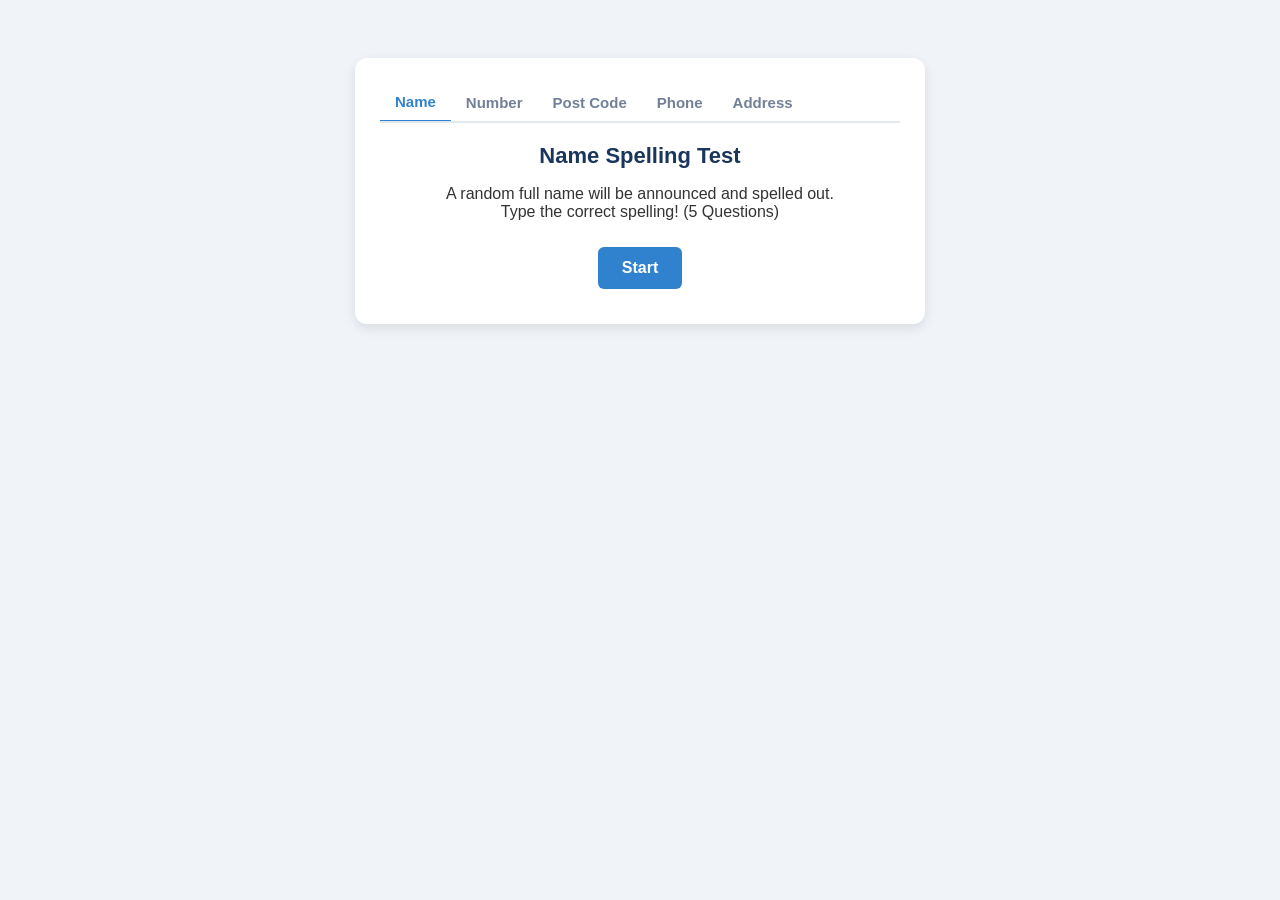
==== index.html @ 6cda3c9c "add speed change function" ====
<!DOCTYPE html>
<html lang="en">
<head>
<meta charset="UTF-8">
<meta name="viewport" content="width=device-width, initial-scale=1.0">
<title>IELTS Listening Practice</title>
<style>
    body { font-family: 'Segoe UI', Tahoma, Geneva, Verdana, sans-serif; background-color: #f0f4f8; color: #333; text-align: center; padding: 20px; }
    .container { max-width: 520px; margin: 30px auto; background: white; padding: 25px; border-radius: 12px; box-shadow: 0 4px 12px rgba(0,0,0,0.1); }
    
    /* Tabs Styling (Scrollable for mobile) */
    .tabs { display: flex; overflow-x: auto; justify-content: flex-start; margin-bottom: 20px; border-bottom: 2px solid #e2e8f0; white-space: nowrap; -webkit-overflow-scrolling: touch; }
    .tab-btn { background: none; border: none; padding: 10px 15px; font-size: 15px; font-weight: bold; color: #718096; cursor: pointer; transition: 0.3s; flex-shrink: 0; }
    .tab-btn:hover { color: #3182ce; }
    .tab-btn.active { color: #3182ce; border-bottom: 3px solid #3182ce; margin-bottom: -2px; }

    h1 { font-size: 22px; margin-bottom: 10px; color: #1a365d; }
    button.action-btn { padding: 12px 24px; font-size: 16px; font-weight: bold; cursor: pointer; background: #3182ce; color: white; border: none; border-radius: 6px; margin: 10px 5px; transition: 0.2s; }
    button.action-btn:hover { background: #2b6cb0; }
    
    /* Speed Control Styling */
    .audio-control-area { display: flex; justify-content: center; align-items: center; gap: 10px; margin: 15px 0; flex-wrap: wrap; }
    .speed-select { padding: 10px; font-size: 15px; border: 2px solid #e2e8f0; border-radius: 6px; background: white; color: #333; cursor: pointer; }
    .speed-select:focus { outline: none; border-color: #3182ce; }

    input[type="text"] { padding: 12px; font-size: 18px; width: 85%; margin: 15px 0; border: 2px solid #e2e8f0; border-radius: 6px; text-align: center; }
    input[type="text"]:focus { outline: none; border-color: #3182ce; }
    .hidden { display: none; }
    .feedback { font-size: 18px; font-weight: bold; margin: 15px 0; min-height: 27px; }
    .correct { color: #38a169; }
    .incorrect { color: #e53e3e; }
    .progress { font-size: 14px; color: #718096; margin-bottom: 15px; }
    .note { font-size: 12px; color: #718096; margin-top: 5px; min-height: 18px;}
</style>
</head>
<body>

<div class="container">
    <!-- Tabs -->
    <div class="tabs">
        <button class="tab-btn active" onclick="switchTab('name')" id="tab-name">Name</button>
        <button class="tab-btn" onclick="switchTab('number')" id="tab-number">Number</button>
        <button class="tab-btn" onclick="switchTab('postcode')" id="tab-postcode">Post Code</button>
        <button class="tab-btn" onclick="switchTab('phone')" id="tab-phone">Phone</button>
        <button class="tab-btn" onclick="switchTab('address')" id="tab-address">Address</button>
    </div>

    <h1 id="mode-title">Name Spelling Test</h1>
    
    <!-- Start Screen -->
    <div id="start-screen">
        <p id="mode-desc">A random full name will be announced and spelled out.<br>Type the correct spelling! (5 Questions)</p>
        <button class="action-btn" onclick="startGame()">Start</button>
    </div>

    <!-- Play Screen -->
    <div id="play-screen" class="hidden">
        <div class="progress" id="progress-text">Question 1 / 5</div>
        
        <!-- 音声＆スピード調整エリア -->
        <div class="audio-control-area">
            <button class="action-btn" style="margin: 0;" onclick="playAudio()">🔊 Listen Again</button>
            <select id="speed-select" class="speed-select">
                <option value="0.75">0.75x (Slow)</option>
                <option value="1.0" selected>1.0x (Normal)</option>
                <option value="1.25">1.25x (Fast)</option>
                <option value="1.5">1.5x (Very Fast)</option>
            </select>
        </div>

        <input type="text" id="answer-input" onkeypress="handleEnter(event)">
        <div class="note" id="mode-note">* Include a space between first and last name</div>
        <br>
        <button class="action-btn" id="submit-btn" onclick="checkAnswer()">Check Answer</button>
        <button class="action-btn hidden" id="next-btn" onclick="nextQuestion()">Next Question</button>
        <div id="feedback-text" class="feedback"></div>
    </div>

    <!-- Result Screen -->
    <div id="result-screen" class="hidden">
        <h2>Results</h2>
        <p id="score-text" style="font-size: 24px; font-weight: bold;"></p>
        <button class="action-btn" onclick="startGame()">Play Again</button>
    </div>
</div>

<!-- 外部データファイルを読み込み -->
<script src="data.js"></script>

<script>
    // --- Application Modes ---
    const modes = {
        name: {
            title: "Name Spelling Test",
            desc: "A random full name will be announced and spelled out.<br>Type the correct spelling! (5 Questions)",
            placeholder: "First Last",
            note: "* Include a space between first and last name",
            generate: () => {
                let f = firstNames[Math.floor(Math.random() * firstNames.length)];
                let l = lastNames[Math.floor(Math.random() * lastNames.length)];
                return { display: `${f} ${l}`, answer: `${f} ${l}`.toLowerCase() };
            },
            getAudioText: (q) => {
                const parts = q.display.split(' ');
                const spelledFirst = parts[0].toUpperCase().split('').join(', ');
                const spelledLast = parts[1].toUpperCase().split('').join(', ');
                return `, , , , ${q.display}. , , , ${spelledFirst}, , , , ${spelledLast}`;
            },
            normalizeInput: (input) => input.replace(/\s+/g, ' ').toLowerCase()
        },
        number: {
            title: "Number Dictation",
            desc: "A random number (10 - 999,999) will be announced.<br>Type the exact number! (5 Questions)",
            placeholder: "e.g. 12345",
            note: "* Commas are optional (1234 or 1,234)",
            generate: () => {
                const num = Math.floor(Math.random() * 999990) + 10;
                return { display: num.toString(), answer: num.toString() };
            },
            getAudioText: (q) => `, , , , ${q.display}`,
            normalizeInput: (input) => input.replace(/[,\s]+/g, '')
        },
        postcode: {
            title: "Post Code Dictation",
            desc: "A UK Post Code will be announced.<br>Type the correct post code! (5 Questions)",
            placeholder: "e.g. SW1A 1AA",
            note: "* Include the space in the middle",
            generate: () => {
                let pc = postcodes[Math.floor(Math.random() * postcodes.length)];
                return { display: pc, answer: pc.toLowerCase() };
            },
            getAudioText: (q) => `, , , , ${q.display}`,
            normalizeInput: (input) => input.replace(/\s+/g, ' ').toLowerCase()
        },
        phone: {
            title: "Phone Number Dictation",
            desc: "A UK phone number will be announced.<br>Type the correct number! (5 Questions)",
            placeholder: "e.g. 07700 900077",
            note: "* Spaces in numbers are optional",
            generate: () => {
                let ph = phoneNumbers[Math.floor(Math.random() * phoneNumbers.length)];
                return { display: ph, answer: ph };
            },
            getAudioText: (q) => `, , , , ${q.display}`,
            normalizeInput: (input) => input.replace(/[\s]+/g, '')
        },
        address: {
            title: "Address & Street Name Dictation",
            desc: "A street address will be announced and the street name spelled out.<br>Type the full address! (5 Questions)",
            placeholder: "e.g. 15 Sparrow Lane",
            note: "* e.g. Number followed by street name",
            generate: () => {
                let addr = addresses[Math.floor(Math.random() * addresses.length)];
                let full = `${addr.num} ${addr.street}`;
                return { display: full, answer: full.toLowerCase() };
            },
            getAudioText: (q) => {
                const parts = q.display.split(' ');
                const streetWords = parts.slice(1).join(' ');
                const spelledStreet = streetWords.toUpperCase().split('').join(', ');
                return `, , , , ${q.display}. , , , ${spelledStreet}`;
            },
            normalizeInput: (input) => input.replace(/\s+/g, ' ').toLowerCase()
        }
    };

    // --- State ---
    const totalQuestions = 5;
    let currentMode = 'name';
    let questions = [];
    let currentQuestionIndex = 0;
    let score = 0;
    let currentQObj = null;

    // --- Functions ---
    function switchTab(mode) {
        currentMode = mode;
        
        document.querySelectorAll('.tab-btn').forEach(btn => btn.classList.remove('active'));
        document.getElementById(`tab-${mode}`).classList.add('active');
        
        const m = modes[mode];
        document.getElementById("mode-title").innerText = m.title;
        document.getElementById("mode-desc").innerHTML = m.desc;
        document.getElementById("answer-input").placeholder = m.placeholder;
        document.getElementById("mode-note").innerText = m.note;
        
        document.getElementById("start-screen").classList.remove("hidden");
        document.getElementById("play-screen").classList.add("hidden");
        document.getElementById("result-screen").classList.add("hidden");
    }

    function startGame() {
        score = 0;
        currentQuestionIndex = 0;
        questions = [];
        
        for(let i = 0; i < totalQuestions; i++) {
            questions.push(modes[currentMode].generate());
        }
        
        document.getElementById("start-screen").classList.add("hidden");
        document.getElementById("result-screen").classList.add("hidden");
        document.getElementById("play-screen").classList.remove("hidden");
        
        loadQuestion();
    }

    function loadQuestion() {
        currentQObj = questions[currentQuestionIndex];
        document.getElementById("progress-text").innerText = `Question ${currentQuestionIndex + 1} / ${totalQuestions}`;
        
        const inputEl = document.getElementById("answer-input");
        inputEl.value = "";
        inputEl.disabled = false;
        inputEl.style.textTransform = (currentMode === 'name' || currentMode === 'address') ? "capitalize" : "none";
        
        document.getElementById("feedback-text").innerText = "";
        document.getElementById("submit-btn").classList.remove("hidden");
        document.getElementById("next-btn").classList.add("hidden");
        inputEl.focus();
        
        setTimeout(playAudio, 500);
    }

    function playAudio() {
        if ('speechSynthesis' in window) {
            window.speechSynthesis.cancel(); 
            
            const textToSpeak = modes[currentMode].getAudioText(currentQObj);
            
            const utterance = new SpeechSynthesisUtterance(textToSpeak);
            utterance.lang = 'en-GB'; 
            
            // ★ プルダウンで選択されたスピード（数値）をここに反映させる
            const selectedSpeed = document.getElementById("speed-select").value;
            utterance.rate = parseFloat(selectedSpeed); 
            
            window.speechSynthesis.speak(utterance);
        } else {
            alert("Your browser does not support text-to-speech.");
        }
    }

    function handleEnter(event) {
        (event.key === "Enter") && (!document.getElementById("submit-btn").classList.contains("hidden") ? checkAnswer() : nextQuestion());
    }

    function checkAnswer() {
        let input = document.getElementById("answer-input").value.trim();
        if (input === "") return; 

        const normalizedInput = modes[currentMode].normalizeInput(input);
        const correctAnswer = currentQObj.answer;
        
        const feedback = document.getElementById("feedback-text");

        document.getElementById("answer-input").disabled = true;
        document.getElementById("submit-btn").classList.add("hidden");
        document.getElementById("next-btn").classList.remove("hidden");

        if (normalizedInput === correctAnswer) {
            feedback.innerText = "⭕ Correct!";
            feedback.className = "feedback correct";
            score++;
        } else {
            feedback.innerText = `❌ Incorrect! The answer is ${currentQObj.display}`;
            feedback.className = "feedback incorrect";
        }
    }

    function nextQuestion() {
        currentQuestionIndex++;
        if (currentQuestionIndex < totalQuestions) {
            loadQuestion();
        } else {
            showResult();
        }
    }

    function showResult() {
        document.getElementById("play-screen").classList.add("hidden");
        document.getElementById("result-screen").classList.remove("hidden");
        document.getElementById("score-text").innerText = `${score} / ${totalQuestions}`;
    }
    
    switchTab('name');
</script>
</body>
</html>
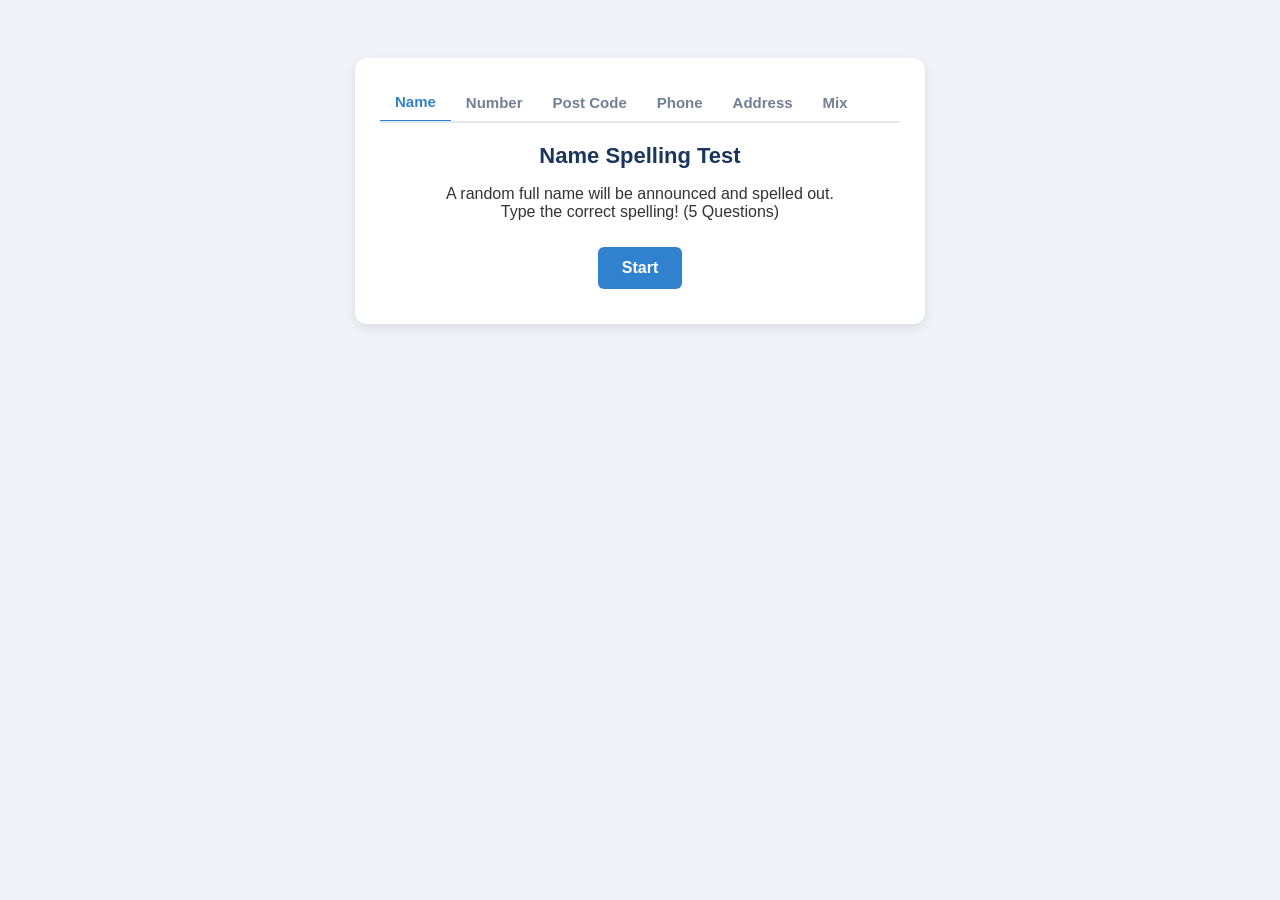
==== commit 3da999a3: "Add mixed practice tab" ====
--- a/index.html
+++ b/index.html
@@ -4,34 +4,7 @@
 <meta charset="UTF-8">
 <meta name="viewport" content="width=device-width, initial-scale=1.0">
 <title>IELTS Listening Practice</title>
-<style>
-    body { font-family: 'Segoe UI', Tahoma, Geneva, Verdana, sans-serif; background-color: #f0f4f8; color: #333; text-align: center; padding: 20px; }
-    .container { max-width: 520px; margin: 30px auto; background: white; padding: 25px; border-radius: 12px; box-shadow: 0 4px 12px rgba(0,0,0,0.1); }
-    
-    /* Tabs Styling (Scrollable for mobile) */
-    .tabs { display: flex; overflow-x: auto; justify-content: flex-start; margin-bottom: 20px; border-bottom: 2px solid #e2e8f0; white-space: nowrap; -webkit-overflow-scrolling: touch; }
-    .tab-btn { background: none; border: none; padding: 10px 15px; font-size: 15px; font-weight: bold; color: #718096; cursor: pointer; transition: 0.3s; flex-shrink: 0; }
-    .tab-btn:hover { color: #3182ce; }
-    .tab-btn.active { color: #3182ce; border-bottom: 3px solid #3182ce; margin-bottom: -2px; }
-
-    h1 { font-size: 22px; margin-bottom: 10px; color: #1a365d; }
-    button.action-btn { padding: 12px 24px; font-size: 16px; font-weight: bold; cursor: pointer; background: #3182ce; color: white; border: none; border-radius: 6px; margin: 10px 5px; transition: 0.2s; }
-    button.action-btn:hover { background: #2b6cb0; }
-    
-    /* Speed Control Styling */
-    .audio-control-area { display: flex; justify-content: center; align-items: center; gap: 10px; margin: 15px 0; flex-wrap: wrap; }
-    .speed-select { padding: 10px; font-size: 15px; border: 2px solid #e2e8f0; border-radius: 6px; background: white; color: #333; cursor: pointer; }
-    .speed-select:focus { outline: none; border-color: #3182ce; }
-
-    input[type="text"] { padding: 12px; font-size: 18px; width: 85%; margin: 15px 0; border: 2px solid #e2e8f0; border-radius: 6px; text-align: center; }
-    input[type="text"]:focus { outline: none; border-color: #3182ce; }
-    .hidden { display: none; }
-    .feedback { font-size: 18px; font-weight: bold; margin: 15px 0; min-height: 27px; }
-    .correct { color: #38a169; }
-    .incorrect { color: #e53e3e; }
-    .progress { font-size: 14px; color: #718096; margin-bottom: 15px; }
-    .note { font-size: 12px; color: #718096; margin-top: 5px; min-height: 18px;}
-</style>
+<link rel="stylesheet" href="style.css">
 </head>
 <body>
 
@@ -43,6 +16,7 @@
         <button class="tab-btn" onclick="switchTab('postcode')" id="tab-postcode">Post Code</button>
         <button class="tab-btn" onclick="switchTab('phone')" id="tab-phone">Phone</button>
         <button class="tab-btn" onclick="switchTab('address')" id="tab-address">Address</button>
+        <button class="tab-btn" onclick="switchTab('mix')" id="tab-mix">Mix</button>
     </div>
 
     <h1 id="mode-title">Name Spelling Test</h1>
@@ -57,15 +31,12 @@
     <div id="play-screen" class="hidden">
         <div class="progress" id="progress-text">Question 1 / 5</div>
         
-        <!-- 音声＆スピード調整エリア -->
         <div class="audio-control-area">
             <button class="action-btn" style="margin: 0;" onclick="playAudio()">🔊 Listen Again</button>
-            <select id="speed-select" class="speed-select">
-                <option value="0.75">0.75x (Slow)</option>
-                <option value="1.0" selected>1.0x (Normal)</option>
-                <option value="1.25">1.25x (Fast)</option>
-                <option value="1.5">1.5x (Very Fast)</option>
-            </select>
+            <div class="speed-box">
+                <label for="speed-range">Speed: <span id="speed-val">1.0</span>x</label>
+                <input type="range" id="speed-range" min="0.5" max="2.0" step="0.1" value="1.0" oninput="document.getElementById('speed-val').innerText = this.value">
+            </div>
         </div>
 
         <input type="text" id="answer-input" onkeypress="handleEnter(event)">
@@ -84,207 +55,8 @@
     </div>
 </div>
 
-<!-- 外部データファイルを読み込み -->
 <script src="data.js"></script>
+<script src="app.js"></script>
 
-<script>
-    // --- Application Modes ---
-    const modes = {
-        name: {
-            title: "Name Spelling Test",
-            desc: "A random full name will be announced and spelled out.<br>Type the correct spelling! (5 Questions)",
-            placeholder: "First Last",
-            note: "* Include a space between first and last name",
-            generate: () => {
-                let f = firstNames[Math.floor(Math.random() * firstNames.length)];
-                let l = lastNames[Math.floor(Math.random() * lastNames.length)];
-                return { display: `${f} ${l}`, answer: `${f} ${l}`.toLowerCase() };
-            },
-            getAudioText: (q) => {
-                const parts = q.display.split(' ');
-                const spelledFirst = parts[0].toUpperCase().split('').join(', ');
-                const spelledLast = parts[1].toUpperCase().split('').join(', ');
-                return `, , , , ${q.display}. , , , ${spelledFirst}, , , , ${spelledLast}`;
-            },
-            normalizeInput: (input) => input.replace(/\s+/g, ' ').toLowerCase()
-        },
-        number: {
-            title: "Number Dictation",
-            desc: "A random number (10 - 999,999) will be announced.<br>Type the exact number! (5 Questions)",
-            placeholder: "e.g. 12345",
-            note: "* Commas are optional (1234 or 1,234)",
-            generate: () => {
-                const num = Math.floor(Math.random() * 999990) + 10;
-                return { display: num.toString(), answer: num.toString() };
-            },
-            getAudioText: (q) => `, , , , ${q.display}`,
-            normalizeInput: (input) => input.replace(/[,\s]+/g, '')
-        },
-        postcode: {
-            title: "Post Code Dictation",
-            desc: "A UK Post Code will be announced.<br>Type the correct post code! (5 Questions)",
-            placeholder: "e.g. SW1A 1AA",
-            note: "* Include the space in the middle",
-            generate: () => {
-                let pc = postcodes[Math.floor(Math.random() * postcodes.length)];
-                return { display: pc, answer: pc.toLowerCase() };
-            },
-            getAudioText: (q) => `, , , , ${q.display}`,
-            normalizeInput: (input) => input.replace(/\s+/g, ' ').toLowerCase()
-        },
-        phone: {
-            title: "Phone Number Dictation",
-            desc: "A UK phone number will be announced.<br>Type the correct number! (5 Questions)",
-            placeholder: "e.g. 07700 900077",
-            note: "* Spaces in numbers are optional",
-            generate: () => {
-                let ph = phoneNumbers[Math.floor(Math.random() * phoneNumbers.length)];
-                return { display: ph, answer: ph };
-            },
-            getAudioText: (q) => `, , , , ${q.display}`,
-            normalizeInput: (input) => input.replace(/[\s]+/g, '')
-        },
-        address: {
-            title: "Address & Street Name Dictation",
-            desc: "A street address will be announced and the street name spelled out.<br>Type the full address! (5 Questions)",
-            placeholder: "e.g. 15 Sparrow Lane",
-            note: "* e.g. Number followed by street name",
-            generate: () => {
-                let addr = addresses[Math.floor(Math.random() * addresses.length)];
-                let full = `${addr.num} ${addr.street}`;
-                return { display: full, answer: full.toLowerCase() };
-            },
-            getAudioText: (q) => {
-                const parts = q.display.split(' ');
-                const streetWords = parts.slice(1).join(' ');
-                const spelledStreet = streetWords.toUpperCase().split('').join(', ');
-                return `, , , , ${q.display}. , , , ${spelledStreet}`;
-            },
-            normalizeInput: (input) => input.replace(/\s+/g, ' ').toLowerCase()
-        }
-    };
-
-    // --- State ---
-    const totalQuestions = 5;
-    let currentMode = 'name';
-    let questions = [];
-    let currentQuestionIndex = 0;
-    let score = 0;
-    let currentQObj = null;
-
-    // --- Functions ---
-    function switchTab(mode) {
-        currentMode = mode;
-        
-        document.querySelectorAll('.tab-btn').forEach(btn => btn.classList.remove('active'));
-        document.getElementById(`tab-${mode}`).classList.add('active');
-        
-        const m = modes[mode];
-        document.getElementById("mode-title").innerText = m.title;
-        document.getElementById("mode-desc").innerHTML = m.desc;
-        document.getElementById("answer-input").placeholder = m.placeholder;
-        document.getElementById("mode-note").innerText = m.note;
-        
-        document.getElementById("start-screen").classList.remove("hidden");
-        document.getElementById("play-screen").classList.add("hidden");
-        document.getElementById("result-screen").classList.add("hidden");
-    }
-
-    function startGame() {
-        score = 0;
-        currentQuestionIndex = 0;
-        questions = [];
-        
-        for(let i = 0; i < totalQuestions; i++) {
-            questions.push(modes[currentMode].generate());
-        }
-        
-        document.getElementById("start-screen").classList.add("hidden");
-        document.getElementById("result-screen").classList.add("hidden");
-        document.getElementById("play-screen").classList.remove("hidden");
-        
-        loadQuestion();
-    }
-
-    function loadQuestion() {
-        currentQObj = questions[currentQuestionIndex];
-        document.getElementById("progress-text").innerText = `Question ${currentQuestionIndex + 1} / ${totalQuestions}`;
-        
-        const inputEl = document.getElementById("answer-input");
-        inputEl.value = "";
-        inputEl.disabled = false;
-        inputEl.style.textTransform = (currentMode === 'name' || currentMode === 'address') ? "capitalize" : "none";
-        
-        document.getElementById("feedback-text").innerText = "";
-        document.getElementById("submit-btn").classList.remove("hidden");
-        document.getElementById("next-btn").classList.add("hidden");
-        inputEl.focus();
-        
-        setTimeout(playAudio, 500);
-    }
-
-    function playAudio() {
-        if ('speechSynthesis' in window) {
-            window.speechSynthesis.cancel(); 
-            
-            const textToSpeak = modes[currentMode].getAudioText(currentQObj);
-            
-            const utterance = new SpeechSynthesisUtterance(textToSpeak);
-            utterance.lang = 'en-GB'; 
-            
-            // ★ プルダウンで選択されたスピード（数値）をここに反映させる
-            const selectedSpeed = document.getElementById("speed-select").value;
-            utterance.rate = parseFloat(selectedSpeed); 
-            
-            window.speechSynthesis.speak(utterance);
-        } else {
-            alert("Your browser does not support text-to-speech.");
-        }
-    }
-
-    function handleEnter(event) {
-        (event.key === "Enter") && (!document.getElementById("submit-btn").classList.contains("hidden") ? checkAnswer() : nextQuestion());
-    }
-
-    function checkAnswer() {
-        let input = document.getElementById("answer-input").value.trim();
-        if (input === "") return; 
-
-        const normalizedInput = modes[currentMode].normalizeInput(input);
-        const correctAnswer = currentQObj.answer;
-        
-        const feedback = document.getElementById("feedback-text");
-
-        document.getElementById("answer-input").disabled = true;
-        document.getElementById("submit-btn").classList.add("hidden");
-        document.getElementById("next-btn").classList.remove("hidden");
-
-        if (normalizedInput === correctAnswer) {
-            feedback.innerText = "⭕ Correct!";
-            feedback.className = "feedback correct";
-            score++;
-        } else {
-            feedback.innerText = `❌ Incorrect! The answer is ${currentQObj.display}`;
-            feedback.className = "feedback incorrect";
-        }
-    }
-
-    function nextQuestion() {
-        currentQuestionIndex++;
-        if (currentQuestionIndex < totalQuestions) {
-            loadQuestion();
-        } else {
-            showResult();
-        }
-    }
-
-    function showResult() {
-        document.getElementById("play-screen").classList.add("hidden");
-        document.getElementById("result-screen").classList.remove("hidden");
-        document.getElementById("score-text").innerText = `${score} / ${totalQuestions}`;
-    }
-    
-    switchTab('name');
-</script>
 </body>
 </html>
--- a/style.css
+++ b/style.css
@@ -0,0 +1,144 @@
+body {
+    font-family: 'Segoe UI', Tahoma, Geneva, Verdana, sans-serif;
+    background-color: #f0f4f8;
+    color: #333;
+    text-align: center;
+    padding: 20px;
+}
+
+.container {
+    max-width: 520px;
+    margin: 30px auto;
+    background: white;
+    padding: 25px;
+    border-radius: 12px;
+    box-shadow: 0 4px 12px rgba(0,0,0,0.1);
+}
+
+/* Tabs Styling (Scrollable for mobile) */
+.tabs {
+    display: flex;
+    overflow-x: auto;
+    justify-content: flex-start;
+    margin-bottom: 20px;
+    border-bottom: 2px solid #e2e8f0;
+    white-space: nowrap;
+    -webkit-overflow-scrolling: touch;
+}
+
+.tab-btn {
+    background: none;
+    border: none;
+    padding: 10px 15px;
+    font-size: 15px;
+    font-weight: bold;
+    color: #718096;
+    cursor: pointer;
+    transition: 0.3s;
+    flex-shrink: 0;
+}
+
+.tab-btn:hover {
+    color: #3182ce;
+}
+
+.tab-btn.active {
+    color: #3182ce;
+    border-bottom: 3px solid #3182ce;
+    margin-bottom: -2px;
+}
+
+h1 {
+    font-size: 22px;
+    margin-bottom: 10px;
+    color: #1a365d;
+}
+
+button.action-btn {
+    padding: 12px 24px;
+    font-size: 16px;
+    font-weight: bold;
+    cursor: pointer;
+    background: #3182ce;
+    color: white;
+    border: none;
+    border-radius: 6px;
+    margin: 10px 5px;
+    transition: 0.2s;
+}
+
+button.action-btn:hover {
+    background: #2b6cb0;
+}
+
+/* Speed Control Styling */
+.audio-control-area {
+    display: flex;
+    justify-content: center;
+    align-items: center;
+    gap: 10px;
+    margin: 15px 0;
+    flex-wrap: wrap;
+}
+
+.speed-select {
+    padding: 10px;
+    font-size: 15px;
+    border: 2px solid #e2e8f0;
+    border-radius: 6px;
+    background: white;
+    color: #333;
+    cursor: pointer;
+}
+
+.speed-select:focus {
+    outline: none;
+    border-color: #3182ce;
+}
+
+input[type="text"] {
+    padding: 12px;
+    font-size: 18px;
+    width: 85%;
+    margin: 15px 0;
+    border: 2px solid #e2e8f0;
+    border-radius: 6px;
+    text-align: center;
+}
+
+input[type="text"]:focus {
+    outline: none;
+    border-color: #3182ce;
+}
+
+.hidden {
+    display: none;
+}
+
+.feedback {
+    font-size: 18px;
+    font-weight: bold;
+    margin: 15px 0;
+    min-height: 27px;
+}
+
+.correct {
+    color: #38a169;
+}
+
+.incorrect {
+    color: #e53e3e;
+}
+
+.progress {
+    font-size: 14px;
+    color: #718096;
+    margin-bottom: 15px;
+}
+
+.note {
+    font-size: 12px;
+    color: #718096;
+    margin-top: 5px;
+    min-height: 18px;
+}
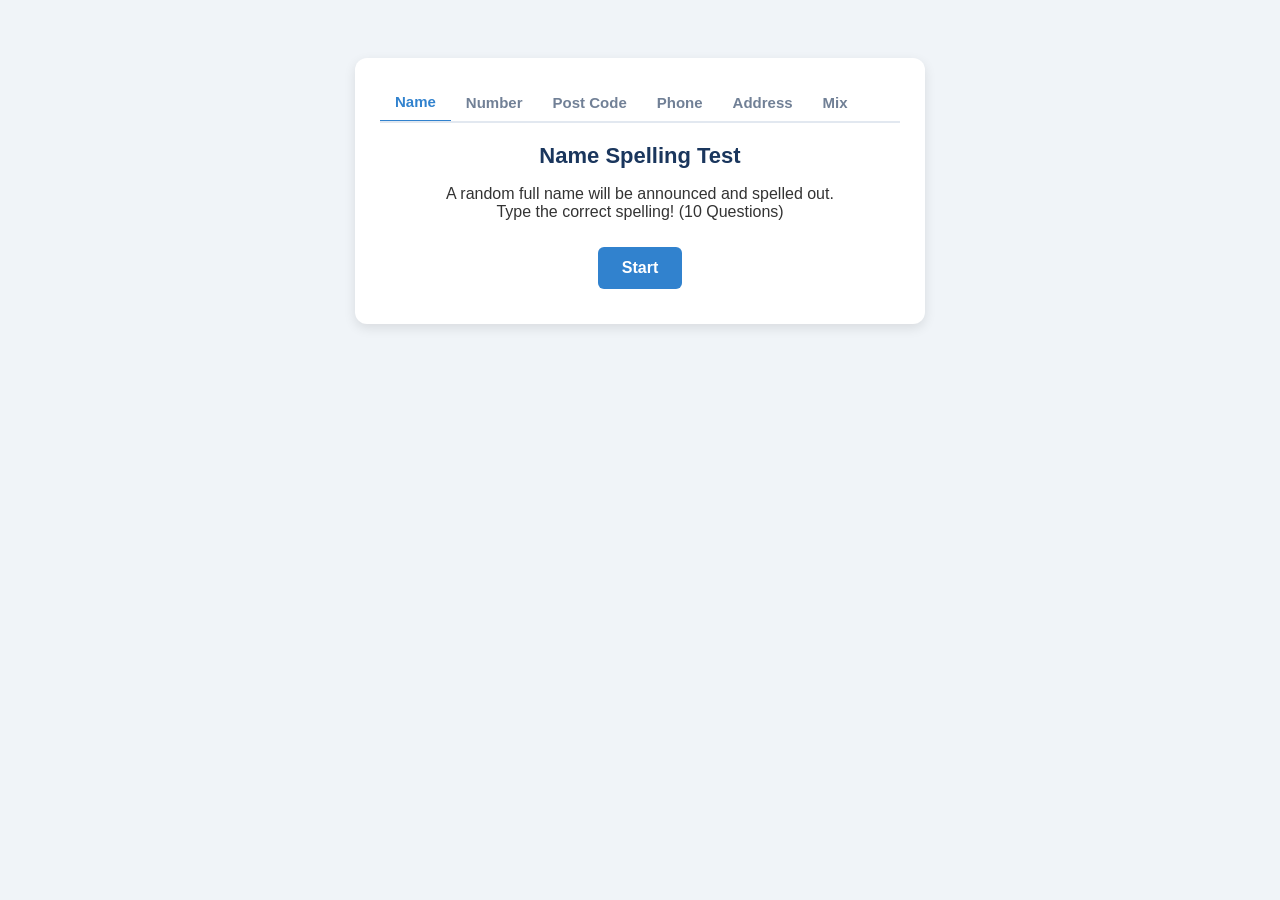
==== commit 7e9f9cf5: "Align default progress text to 10 questions" ====
--- a/index.html
+++ b/index.html
@@ -23,13 +23,13 @@
     
     <!-- Start Screen -->
     <div id="start-screen">
-        <p id="mode-desc">A random full name will be announced and spelled out.<br>Type the correct spelling! (5 Questions)</p>
+        <p id="mode-desc">A random full name will be announced and spelled out.<br>Type the correct spelling! (10 Questions)</p>
         <button class="action-btn" onclick="startGame()">Start</button>
     </div>
 
     <!-- Play Screen -->
     <div id="play-screen" class="hidden">
-        <div class="progress" id="progress-text">Question 1 / 5</div>
+        <div class="progress" id="progress-text">Question 1 / 10</div>
         
         <div class="audio-control-area">
             <button class="action-btn" style="margin: 0;" onclick="playAudio()">🔊 Listen Again</button>
